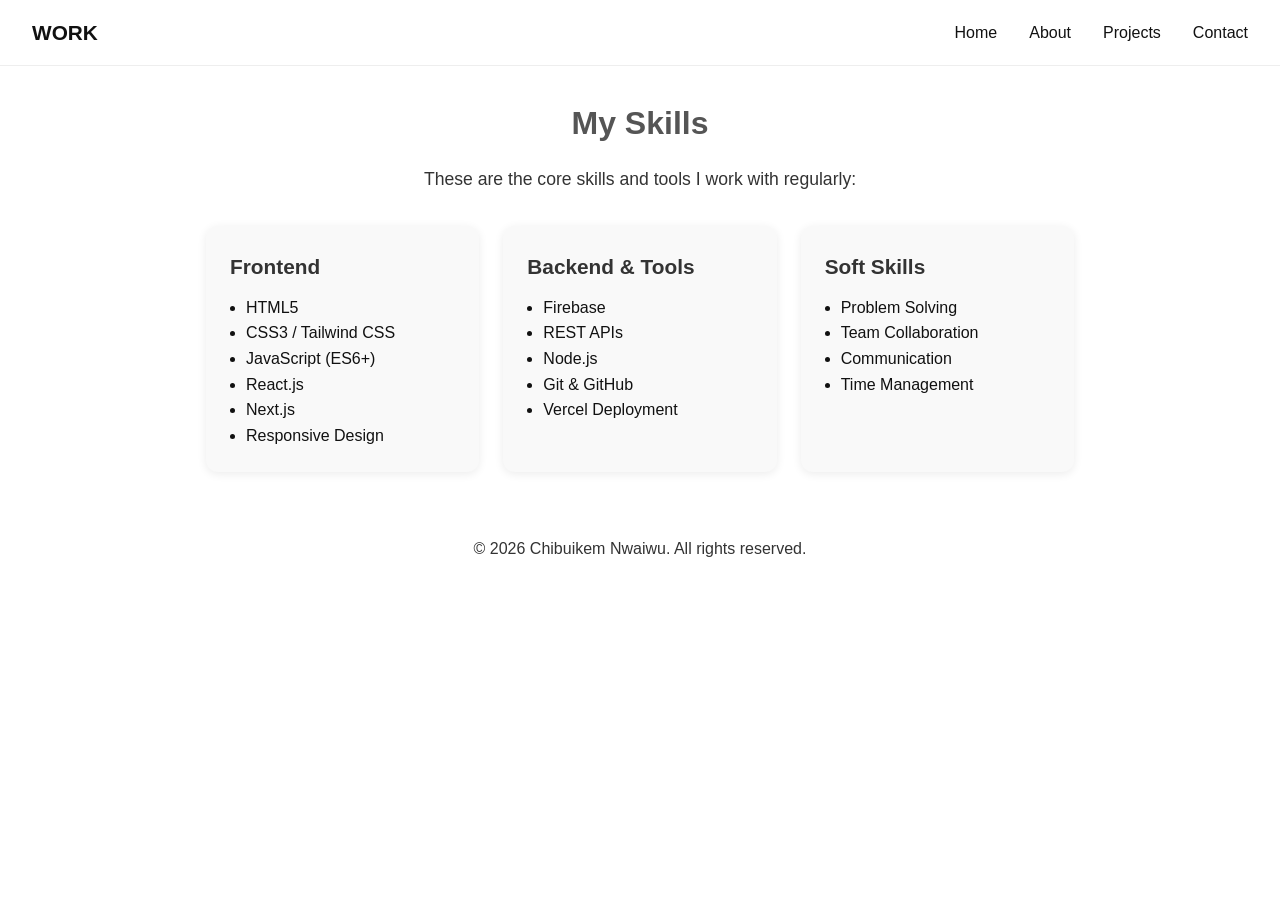
==== skills.html @ 6b5c936f "Initial commit" ====
<!DOCTYPE html>
<html lang="en">
<head>
  <meta charset="UTF-8">
  <meta name="viewport" content="width=device-width, initial-scale=1.0">
  <title>Skills - Chibuikem Nwaiwu</title>
  <link rel="stylesheet" href="styles.css">
  <script src="components.js" defer></script>
</head>
<body>
  <site-navbar></site-navbar>

  <main class="container">
    <h2 class="page-title">My Skills</h2>
    <p class="section-description">These are the core skills and tools I work with regularly:</p>

    <div class="skills-grid">
      <div class="skill-card">
        <h3>Frontend</h3>
        <ul>
          <li>HTML5</li>
          <li>CSS3 / Tailwind CSS</li>
          <li>JavaScript (ES6+)</li>
          <li>React.js</li>
          <li>Next.js</li>
          <li>Responsive Design</li>
        </ul>
      </div>

      <div class="skill-card">
        <h3>Backend & Tools</h3>
        <ul>
          <li>Firebase</li>
          <li>REST APIs</li>
          <li>Node.js</li>
          <li>Git & GitHub</li>
          <li>Vercel Deployment</li>
        </ul>
      </div>

      <div class="skill-card">
        <h3>Soft Skills</h3>
        <ul>
          <li>Problem Solving</li>
          <li>Team Collaboration</li>
          <li>Communication</li>
          <li>Time Management</li>
        </ul>
      </div>
    </div>
  </main>

  <site-footer></site-footer>

</body>
</html>
---- styles.css ----
/* Reset default styles */
* {
  margin: 0;
  padding: 0;
  box-sizing: border-box;
}

body {
  font-family: 'Segoe UI', sans-serif;
  background-color: #ffffff;
  color: #111111;
  line-height: 1.6;
}

header {
  background: #fff;
  padding: 1rem 2rem;
  border-bottom: 1px solid #eee;
}

nav {
  display: flex;
  justify-content: space-between;
  align-items: center;
}

nav .logo {
  font-weight: bold;
  font-size: 1.3rem;
}

nav ul {
  list-style: none;
  display: flex;
  gap: 2rem;
}

nav ul li a {
  text-decoration: none;
  color: #111;
  font-weight: 500;
}

.hero {
  text-align: center;
  padding: 4rem 2rem;
}

.profile-img {
  width: 160px;
  height: 160px;
  border-radius: 50%;
  object-fit: cover;
  margin-bottom: 1.5rem;
}

h1 {
  font-size: 2.5rem;
  margin-bottom: 0.5rem;
}

h2 {
  font-size: 1.5rem;
  margin-bottom: 1rem;
  color: #555;
}

p {
  font-size: 1rem;
  margin-bottom: 2rem;
  color: #333;
}

.buttons {
  display: flex;
  justify-content: center;
  gap: 1rem;
}

.btn {
  padding: 0.8rem 1.5rem;
  background: #111;
  color: white;
  text-decoration: none;
  border-radius: 8px;
  font-weight: bold;
}

.btn-outline {
  background: transparent;
  border: 2px solid #111;
  color: #111;
}

.about {
  padding: 4rem 2rem;
  background: #f9f9f9;
}

.about .container {
  max-width: 800px;
  margin: auto;
}

.about h1 {
  font-size: 2.2rem;
  margin-bottom: 1rem;
  text-align: center;
}

.about p {
  font-size: 1.1rem;
  margin-bottom: 1rem;
  color: #333;
}

.about-boxes {
  display: grid;
  grid-template-columns: repeat(2, minmax(180px, 1fr));
  gap: 1.5rem;
  margin-top: 2rem;
}

.about-boxes .box {
  background: #fff;
  padding: 1.5rem;
  border-radius: 10px;
  box-shadow: 0 2px 8px rgba(0,0,0,0.05);
  text-align: center;
}

.about-boxes h3 {
  margin-bottom: 0.5rem;
  font-size: 1rem;
  color: #111;
}

.container {
  max-width: 900px;
  margin: 2rem auto;
  padding: 0 1rem;
}

.page-title {
  text-align: center;
  font-size: 2rem;
  font-weight: bold;
  margin-bottom: 1rem;
}

.section-description {
  text-align: center;
  font-size: 1.1rem;
  margin-bottom: 2rem;
}

.skills-grid {
  display: grid;
  grid-template-columns: repeat(auto-fit, minmax(250px, 1fr));
  gap: 1.5rem;
}

.skill-card {
  background: #f9f9f9;
  border-radius: 12px;
  padding: 1.5rem;
  box-shadow: 0 2px 10px rgba(0, 0, 0, 0.08);
}

.skill-card h3 {
  margin-bottom: 0.75rem;
  font-size: 1.3rem;
  color: #333;
}

.skill-card ul {
  padding-left: 1rem;
  list-style-type: disc;
}

footer {
  text-align: center;
  margin-top: 3rem;
  padding: 1rem 0;
  font-size: 0.9rem;
  color: #777;
}

.projects-section {
  padding: 4rem 2rem;
  background-color: #f8f8f8;
  text-align: center;
}

.section-intro {
  margin-bottom: 2rem;
  font-size: 1.1rem;
  color: #555;
}

.project-grid {
  display: grid;
  gap: 2rem;
  grid-template-columns: repeat(auto-fit, minmax(280px, 1fr));
  justify-content: center;
  padding: 1rem 0;
}

.project-card {
  background-color: #fff;
  border-radius: 1rem;
  padding: 1rem;
  box-shadow: 0 2px 10px rgba(0, 0, 0, 0.1);
  transition: transform 0.3s ease;
  display: flex;
  flex-direction: column;
  align-items: center;
}

.project-card:hover {
  transform: translateY(-5px);
}

.project-card img {
  max-width: 100%;
  border-radius: 0.5rem;
  margin-bottom: 1rem;
  object-fit: cover;
  height: 160px;
}

.project-card h3 {
  margin: 0.5rem 0;
}

.project-card p {
  font-size: 0.95rem;
  color: #444;
}

.project-card-no-image {
  justify-content: center;
  min-height: 260px;
}

.project-link {
  display: inline-block;
  margin-top: 1rem;
  padding: 0.55rem 1rem;
  background: #111;
  border-radius: 6px;
  color: #fff;
  font-size: 0.9rem;
  font-weight: 600;
  text-decoration: none;
}

.project-link:hover {
  background: #333;
}

.tech-used {
  margin-top: 0.5rem;
  font-size: 0.85rem;
  font-style: italic;
  color: #777;
}

.contact-section {
  padding: 4rem 2rem;
  background-color: #fdfdfd;
  text-align: center;
}

.contact-container {
  display: flex;
  flex-direction: column;
  gap: 2rem;
  max-width: 800px;
  margin: 2rem auto;
}

.contact-form {
  display: flex;
  flex-direction: column;
  gap: 1rem;
}

.contact-form input,
.contact-form textarea {
  padding: 0.75rem;
  border: 1px solid #ccc;
  border-radius: 0.5rem;
  font-size: 1rem;
}

.contact-form button {
  padding: 0.75rem;
  background-color: #333;
  color: white;
  border: none;
  border-radius: 0.5rem;
  font-size: 1rem;
  cursor: pointer;
  transition: background-color 0.3s ease;
}

.contact-form button:hover {
  background-color: #555;
}

.contact-info {
  text-align: left;
  font-size: 1rem;
  line-height: 1.6;
}

.contact-info a {
  color: #333;
  text-decoration: none;
}

.contact-info a:hover {
  text-decoration: underline;
}

.social-links {
  display: flex;
  gap: 0.75rem;
  margin-top: 1.25rem;
}

.social-links a {
  display: inline-flex;
  align-items: center;
  gap: 0.45rem;
  padding: 0.55rem 0.8rem;
  border: 1px solid #ddd;
  border-radius: 6px;
  color: #111;
  font-weight: 500;
}

.social-links a:hover {
  background: #f5f5f5;
  text-decoration: none;
}

.social-links svg {
  width: 1.1rem;
  height: 1.1rem;
  fill: currentColor;
}

@media (min-width: 768px) {
  .contact-container {
    flex-direction: row;
    justify-content: space-between;
  }

  .contact-form,
  .contact-info {
    flex: 1;
  }

  .contact-form {
    margin-right: 2rem;
  }
}
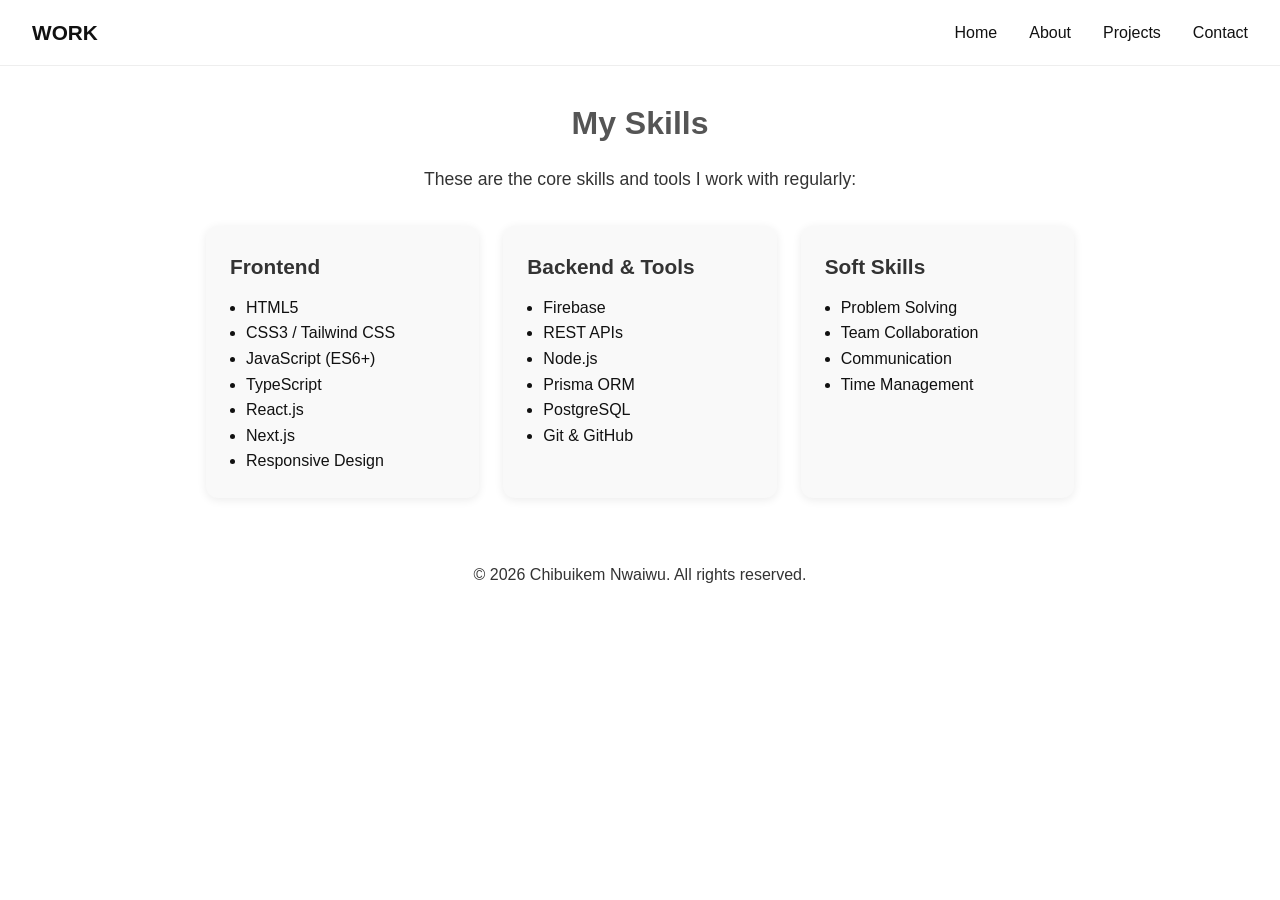
==== commit b00407d7: "Update project details and skills" ====
--- a/skills.html
+++ b/skills.html
@@ -21,6 +21,7 @@
           <li>HTML5</li>
           <li>CSS3 / Tailwind CSS</li>
           <li>JavaScript (ES6+)</li>
+          <li>TypeScript</li>
           <li>React.js</li>
           <li>Next.js</li>
           <li>Responsive Design</li>
@@ -33,8 +34,9 @@
           <li>Firebase</li>
           <li>REST APIs</li>
           <li>Node.js</li>
+          <li>Prisma ORM</li>
+          <li>PostgreSQL</li>
           <li>Git & GitHub</li>
-          <li>Vercel Deployment</li>
         </ul>
       </div>
 
--- a/styles.css
+++ b/styles.css
@@ -259,6 +259,13 @@
   background: #333;
 }
 
+.project-link-disabled,
+.project-link-disabled:hover {
+  background: #b8b8b8;
+  color: #f7f7f7;
+  cursor: not-allowed;
+}
+
 .tech-used {
   margin-top: 0.5rem;
   font-size: 0.85rem;
